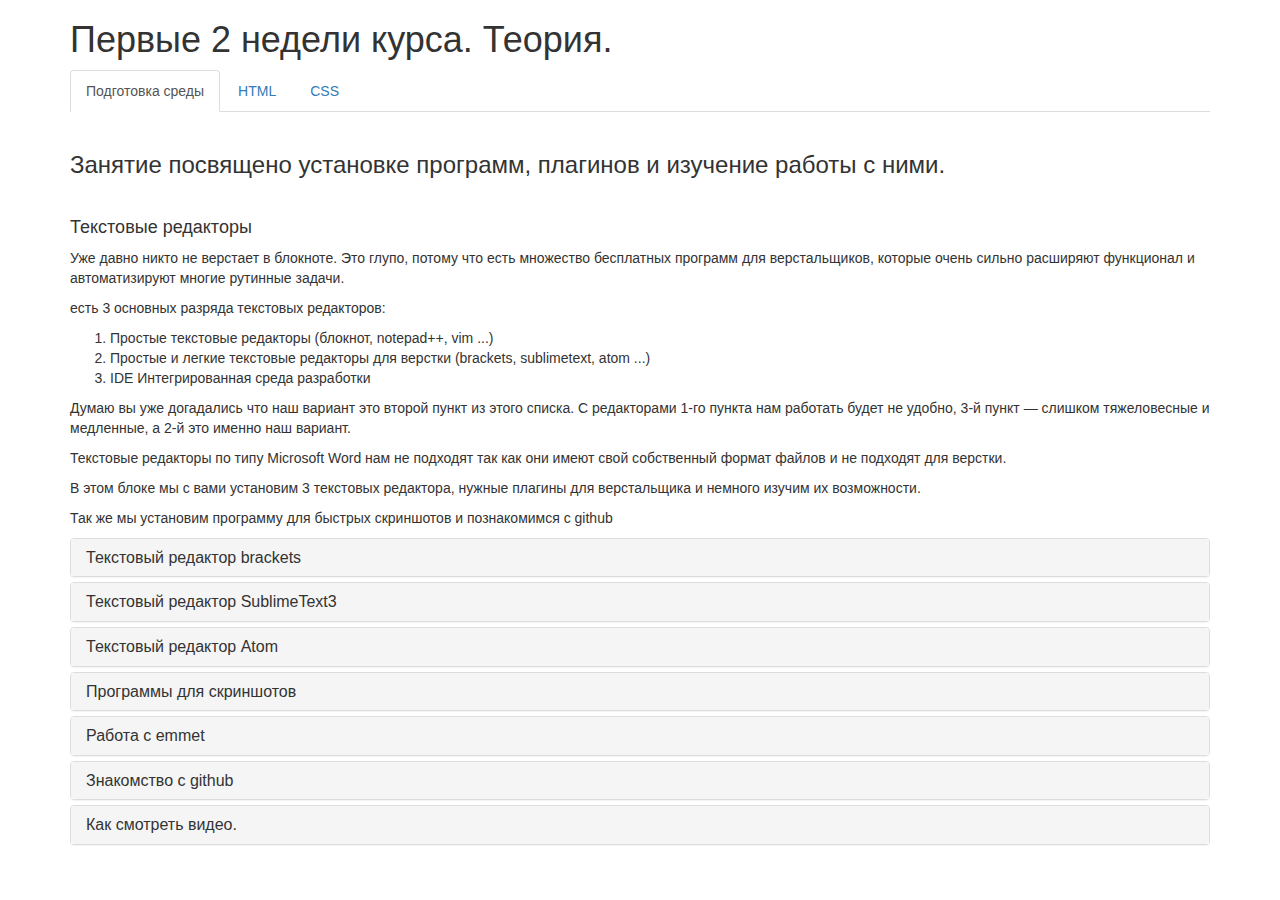
==== kurs/index.html @ 61b65fbf "1" ====
<!DOCTYPE html>
<html lang="ru">

<head>
  <meta charset="UTF-8">
  <title>программа курса по верстке</title>
  <link rel="stylesheet" href="css/style.min.css">
</head>

<body>
  <div class="container">
    <div class="row">
      <div class="col-sm-12">
        <h1>Первые 2 недели курса. Теория. </h1>

        <!-- Nav tabs -->
        <ul class="nav nav-tabs">
          <li class="active"><a href="#development" data-toggle="tab">Подготовка среды</a>
          </li>
          <li><a href="#html_lesson" data-toggle="tab">HTML</a>
          </li>
          <li><a href="#css_lesson" data-toggle="tab">CSS</a>
          </li>
        </ul>

        <!-- Tab panes -->
        <div class="tab-content">
          <div class="tab-pane active" id="development">
            <br>
            <h3>Занятие посвящено установке программ, плагинов и изучение работы с ними.</h3>
            <br>
            <h4>Текстовые редакторы</h4>

            <p>
              Уже давно никто не верстает в блокноте. Это глупо, потому что есть множество бесплатных программ для верстальщиков, которые очень сильно расширяют функционал и автоматизируют многие рутинные задачи.
            </p>
            <p>
              есть 3 основных разряда текстовых редакторов:
              <ol>
                <li>Простые текстовые редакторы (блокнот, notepad++, vim ...)</li>
                <li>Простые и легкие текстовые редакторы для верстки (brackets, sublimetext, atom ...)</li>
                <li>IDE Интегрированная среда разработки</li>
              </ol>
              Думаю вы уже догадались что наш вариант это второй пункт из этого списка. С редакторами 1-го пункта нам работать будет не удобно, 3-й пункт — слишком тяжеловесные и медленные, а 2-й это именно наш вариант.
            </p>
            <p>
              Текстовые редакторы по типу Microsoft Word нам не подходят так как они имеют свой собственный формат файлов и не подходят для верстки.
            </p>

            <p>
              В этом блоке мы с вами установим 3 текстовых редактора, нужные плагины для верстальщика и немного изучим их возможности.
            </p>
            <p>
              Так же мы установим программу для быстрых скриншотов и познакомимся с github
            </p>


            <div class="panel-group" id="accordion">
              <div class="panel panel-default">
                <div class="panel-heading">
                  <h4 class="panel-title">
										<a data-toggle="collapse" data-parent="#accordion" href="#collapseOne">
											Текстовый редактор brackets
										</a>
									</h4>
                </div>
                <div id="collapseOne" class="panel-collapse collapse ">
                  <div class="panel-body">
                    <p><a class="links alert-link" href="http://brackets.io/" target="_blank">скачать</a> 
                      <a class="links" href="https://habrahabr.ru/post/242623/" target="_blank">статья на хабре</a>
                      <a class="links" href="https://ru.wikipedia.org/wiki/Adobe_Brackets" target="_blank">вики</a>

                    </p>
                    <p>
                      Brackets – хороший текстовый редактор от компании Adobe. У него есть свои плюсы и минусы.
                    </p>
                    <p>
                      К плюсам отнесу то, что он хорош для старта в веб-разработке. Так как в нем много всего работает уже из коробки. Подсветка выделенного фрагмента кода, автозаполнение путей, live Preview, и простота установки плагинов. Это отлично подходит для знакомства
                      с версткой.

                    </p>
                    <p>
                      К минусам я отнесу то что он достаточно тормозной и иногда глючный и в нем удобно работать только в одном файле или на чистом css без препроцессоров.
                    </p>
                    <p>
                      Именно поэтому я рекомендую пользоваться этим редактором кода в первую и вторую неделю нашего курса.
                    </p>

                    <iframe width="560" height="315" src="https://www.youtube.com/embed/rh_H5B7OQ5s" frameborder="0" allowfullscreen></iframe>

                    <p>
                      Универсальные горячие клавиши: <code>ctrl + N</code> — создать новый файл, <code>ctrl + S</code> – сохранить файл.
                    </p>
                    <p>
                      Вызвать стили для элемента или выбор цвета — <code>ctrl + E</code>
                    </p>

                  </div>
                </div>
              </div>
              <div class="panel panel-default">
                <div class="panel-heading">
                  <h4 class="panel-title">
										<a data-toggle="collapse" data-parent="#accordion" href="#collapseTwo">
											Текстовый редактор SublimeText3
										</a>
									</h4>
                </div>
                <div id="collapseTwo" class="panel-collapse collapse">
                  <div class="panel-body">
                    <p>
                      <a class="links alert-link" href="https://www.sublimetext.com/3" target="_blank">скачать</a>
                      <a class="links" href="https://packagecontrol.io/installation" target="_blank">package control</a>
                      <a class="links" href="https://ru.wikipedia.org/wiki/Sublime_Text" target="_blank">вики</a>
                      <a class="links" href="http://www.sublimetext.ru/documentation/hotkeys/windows" target="_blank">горячие клавиши</a>
                    </p>
                    <p>
                      SublimeText3 является на данный момент моим любимым текстовым редактором. Но это чисто субьективное мнение. Вы должны сделать собственный выбор самостоятельно. Огромное количество разработчиков пользуются другими текстовыми редакторами.
                    </p>
                    <p>
                      SublimeText в отличие от brackets нуждается в первоначальной настройке для нормальной работы. В самом начале нужно установить <code>package control</code> - это плагин который позволяет устанавливать плагины.
                    </p>
                    <p>
                      Идем на официальный сайт <a href="https://packagecontrol.io/installation">package control</a> и копируем там код
                    </p>
                    <img class="img-responsive" src="img/packagecontrol.png" alt="">

                    <p>
                      После этого открываем саблайм текст и открываем в нем консоль комбинацией клавиш <code>ctrl + ~</code>, вставляем в нее скопированный код и нажимаем <code>enter</code>. Дожидаемся пока плагин полностью установиться и перезапускаем
                       sublime text.
                    </p>
                    <p>
                      Теперь вызываем <b>package control</b> с помощью горячих клавиш <code>ctrl + shift + P</code> и начинаем писать слово <code>install</code>. В поиске должно будет высветиться <b>Package Control: Install Package</b>. Кликаем по нему мышкой
                      и у нас откроется установщик пакетов. Перове что нужно установить это <code>Emmet</code>. Для этого напишем его название в поиске и кликнем мышкой на найденный пакет, после чего пойдет установка эммета. Дальше подобным образом мы
                      устанавливаем все нужные нам плагины.
                    </p>
                    <p>
                      Список обязательных плагинов:
                      <ul>
                        <li>Emmet</li>
                        <li>All Autocomplete</li>
                        <li>AutoFileName</li>
                        <li>BracketHightlighter</li>
                        <li>ColorPicker</li>
                        <li>Less</li>

                      </ul>
                    </p>

                    <iframe width="560" height="315" src="https://www.youtube.com/embed/_eaz2aHKv6A" frameborder="0" allowfullscreen></iframe>

                  </div>
                </div>
              </div>
              <div class="panel panel-default">
                <div class="panel-heading">
                  <h4 class="panel-title">
										<a data-toggle="collapse" data-parent="#accordion" href="#collapseThree">
											Текстовый редактор Atom
										</a>
									</h4>
                </div>
                <div id="collapseThree" class="panel-collapse collapse">
                  <div class="panel-body">
                    <p>
                      <a class="links alert-link" href="https://atom.io" target="_blank">скачать</a>
                      <a class="links" href="https://ru.wikipedia.org/wiki/Atom_(текстовый_редактор)" target="_blank">вики</a>
                      <a class="links" href="http://blog.harrix.org/article/6076" target="_blank">настройка atom</a>
                    </p>
                    <p>
                      Текстовый редактор Atom — это еще один пример отличного редактора кода для верстки. Это редактор от создателей Github.
                    </p>
                    <p>
                      Он отличается очень хорошо настраиваемым внешним видом, огромным количеством плагинов и хорошей и простой интеграцией с github
                    </p>

                    <iframe width="560" height="315" src="https://www.youtube.com/embed/s7Zt3xkvmJw" frameborder="0" allowfullscreen></iframe>

                  </div>
                </div>
              </div>
              <!-- начало одного блока аккордеона -->
              <div class="panel panel-default">
                <div class="panel-heading">
                  <h4 class="panel-title">
										<a data-toggle="collapse" data-parent="#accordion" href="#collapseFour">
											Программы для скриншотов
										</a>
									</h4>
                </div>
                <div id="collapseFour" class="panel-collapse collapse">
                  <div class="panel-body">
                    <p>

                      <a class="links" href="http://joxi.ru" target="_blank">joxi</a>
                      <a class="links" href="https://gyazo.com" target="_blank">gyazo</a>
                      <a class="links" href="https://disk.yandex.ru/download/#pc" target="_blank">яндекс диск</a>
                    </p>
                    <p>
                      Скриншот – хороший способ по быстрому показать что-то или попросить помощи в определенном участке кода.
                    </p>
                    <p>
                      Есть различные программы для скриншотов. Короткое видео на эту тему.
                    </p>

                    <iframe width="560" height="315" src="https://www.youtube.com/embed/AdaToeIwYnk" frameborder="0" allowfullscreen></iframe>

                  </div>
                </div>
              </div>
              <!-- конец одного блока аккордеона -->

              <!-- начало одного блока аккордеона -->
              <div class="panel panel-default">
                <div class="panel-heading">
                  <h4 class="panel-title">
										<a data-toggle="collapse" data-parent="#accordion" href="#collapseFive">
											Работа с emmet
										</a>
									</h4>
                </div>
                <div id="collapseFive" class="panel-collapse collapse">
                  <div class="panel-body">
                    <p>

                      <a class="links" href="https://emmet.io" target="_blank">emmet.io</a>
                      <a class="links" href="https://docs.emmet.io/abbreviations/syntax/" target="_blank">документация emmet</a>
                      <a class="links" href="https://habrahabr.ru/post/175747/" target="_blank">статья на хабре</a>
                      <a class="links" href="https://docs.emmet.io/cheat-sheet/" target="_blank">полный список сокращений emmet</a>
                    </p>
                    <p>
                      emmet – самый полезный плагин для веб-разработчика. Он позволяет сильно ускорить процесс разработки.
                    </p>
                    <p>
                      Работает он следующим образом: вы пишете сокращение и нажимаете клавишу <code>tab</code> и получаете в результате заданный кусок кода.
                      <br>Например: пишем в редакторе <b>h1</b>, нажимаем <code>tab</code> и получаем &#x3C;h1&#x3E; &#x3C;h1&#x3E;
                    </p>

                    <iframe width="560" height="315" src="https://www.youtube.com/embed/93x1rYIenyY" frameborder="0" allowfullscreen></iframe>

                  </div>
                </div>
              </div>
              <!-- конец одного блока аккордеона -->

              <!-- начало одного блока аккордеона -->
              <div class="panel panel-default">
                <div class="panel-heading">
                  <h4 class="panel-title">
										<a data-toggle="collapse" data-parent="#accordion" href="#collapseSix">
											Знакомство с github
										</a>
									</h4>
                </div>
                <div id="collapseSix" class="panel-collapse collapse">
                  <div class="panel-body">
                    <p>

                      <a class="links" href="https://github.com" target="_blank">github</a>

                    </p>
                    <p>
                      Скриншот – хороший способ по быстрому показать что-то или попросить помощи в определенном участке кода.
                    </p>
                    <p>
                      Есть различные программы для скриншотов. Короткое видео на эту тему.
                    </p>

                    <iframe width="560" height="315" src="https://www.youtube.com/embed/rBvW1GWtzMY" frameborder="0" allowfullscreen></iframe>

                    <p>
                      Если вы хотите более детально изучить <b>git</b> то рекомендую вам пройти бесплатный курс от linda.com на русском языке <a href="https://proglib.io/p/system-git/" target="_blank">ссылка на курс</a>.
                    </p>

                  </div>
                </div>
              </div>
              <!-- конец одного блока аккордеона -->

              <!-- начало одного блока аккордеона -->
              <div class="panel panel-default">
                <div class="panel-heading">
                  <h4 class="panel-title">
										<a data-toggle="collapse" data-parent="#accordion" href="#collapseSeven">
											Как смотреть видео.
										</a>
									</h4>
                </div>
                <div id="collapseSeven" class="panel-collapse collapse">
                  <div class="panel-body">

                    <p>
                      Все обучающие видео можно смотреть в ускоренном воспроизведении без потери качества восприятия, но при этом сильно экономится время просмотра. Об этом в видео.
                    </p>

                    <iframe width="560" height="315" src="https://www.youtube.com/embed/30B6K5B-5SQ" frameborder="0" allowfullscreen></iframe>

                  </div>
                </div>
              </div>
              <!-- конец одного блока аккордеона -->

            </div>
            <!-- конец аккордеона -->



          </div>
          <!-- панель уроков по html -->
          <div class="tab-pane" id="html_lesson">
            <p>
              Для продолжения обучения пожалуйста обратитесь к <a href="https://vk.com/didgugan">преподавателю курса</a>.
            </p>
          </div>
          <!-- панель уроков по css -->
          <div class="tab-pane" id="css_lesson">
            <p>
              Для продолжения обучения пожалуйста обратитесь к <a href="https://vk.com/didgugan">преподавателю курса</a>.
            </p>
          </div>

        </div>
      </div>

    </div>
  </div>
  <script src="js/libs.min.js"></script>
</body>

</html>
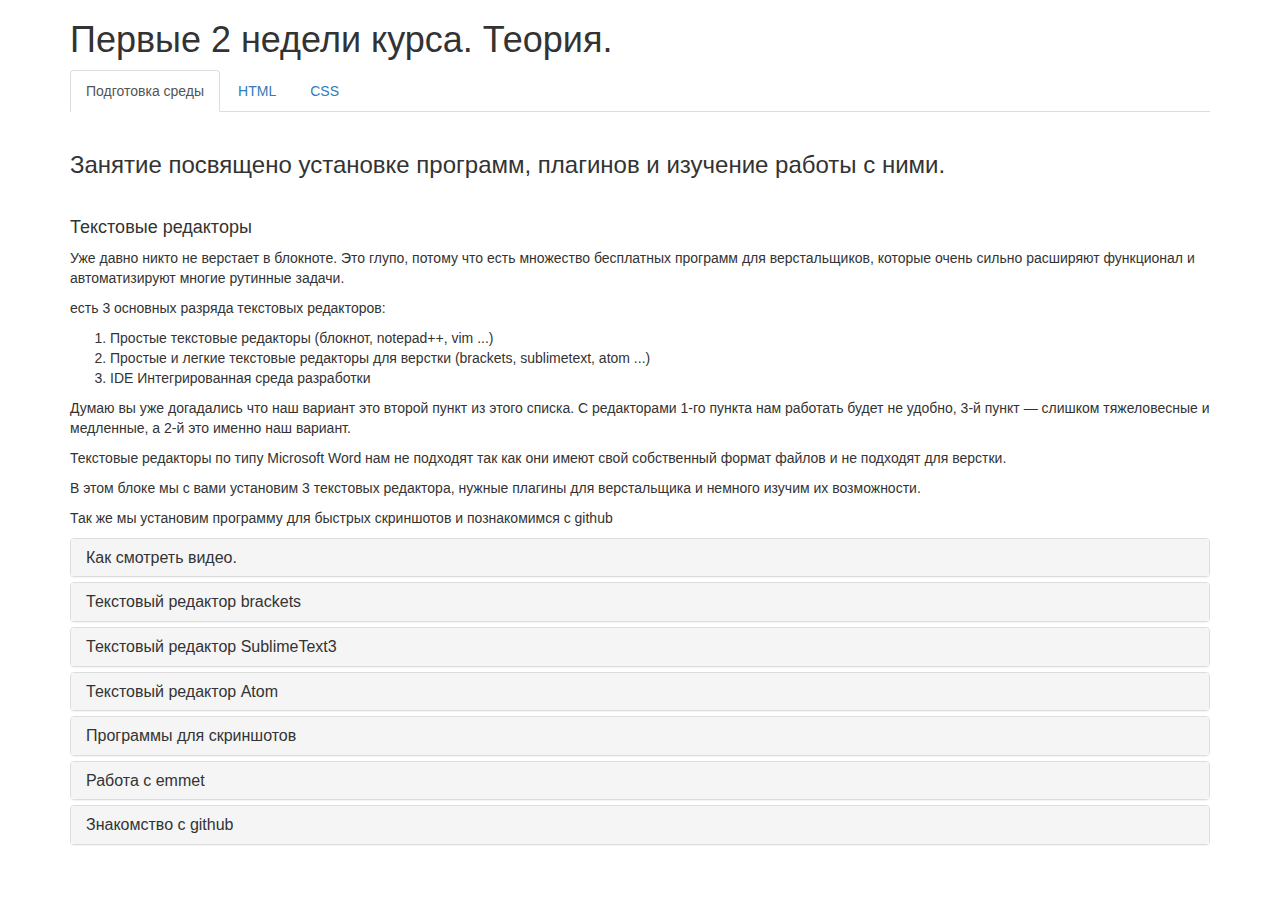
==== commit eb25edc2: "1" ====
--- a/kurs/index.html
+++ b/kurs/index.html
@@ -2,329 +2,495 @@
 <html lang="ru">
 
 <head>
-  <meta charset="UTF-8">
-  <title>программа курса по верстке</title>
-  <link rel="stylesheet" href="css/style.min.css">
+    <meta charset="UTF-8">
+    <title>программа курса по верстке</title>
+    <link rel="stylesheet" href="css/style.min.css">
 </head>
 
 <body>
-  <div class="container">
-    <div class="row">
-      <div class="col-sm-12">
-        <h1>Первые 2 недели курса. Теория. </h1>
-
-        <!-- Nav tabs -->
-        <ul class="nav nav-tabs">
-          <li class="active"><a href="#development" data-toggle="tab">Подготовка среды</a>
-          </li>
-          <li><a href="#html_lesson" data-toggle="tab">HTML</a>
-          </li>
-          <li><a href="#css_lesson" data-toggle="tab">CSS</a>
-          </li>
-        </ul>
-
-        <!-- Tab panes -->
-        <div class="tab-content">
-          <div class="tab-pane active" id="development">
-            <br>
-            <h3>Занятие посвящено установке программ, плагинов и изучение работы с ними.</h3>
-            <br>
-            <h4>Текстовые редакторы</h4>
-
+    <div class="container">
+        <div class="row">
+            <div class="col-sm-12">
+                <h1>Первые 2 недели курса. Теория. </h1>
+
+                <!-- Nav tabs -->
+                <ul class="nav nav-tabs">
+                    <li class="active"><a href="#development" data-toggle="tab">Подготовка среды</a>
+                    </li>
+                    <li><a href="#html_lesson" data-toggle="tab">HTML</a>
+                    </li>
+                    <li><a href="#css_lesson" data-toggle="tab">CSS</a>
+                    </li>
+                </ul>
+
+                <!-- Tab panes -->
+                <div class="tab-content">
+                    <div class="tab-pane active" id="development">
+                        <br>
+                        <h3>Занятие посвящено установке программ, плагинов и изучение работы с ними.</h3>
+                        <br>
+                        <h4>Текстовые редакторы</h4>
+
+                        <p>
+                            Уже давно никто не верстает в блокноте. Это глупо, потому что есть множество бесплатных программ для верстальщиков, которые очень сильно расширяют функционал и автоматизируют многие рутинные задачи.
+                        </p>
+                        <p>
+                            есть 3 основных разряда текстовых редакторов:
+                            <ol>
+                                <li>Простые текстовые редакторы (блокнот, notepad++, vim ...)</li>
+                                <li>Простые и легкие текстовые редакторы для верстки (brackets, sublimetext, atom ...)</li>
+                                <li>IDE Интегрированная среда разработки</li>
+                            </ol>
+                            Думаю вы уже догадались что наш вариант это второй пункт из этого списка. С редакторами 1-го пункта нам работать будет не удобно, 3-й пункт — слишком тяжеловесные и медленные, а 2-й это именно наш вариант.
+                        </p>
+                        <p>
+                            Текстовые редакторы по типу Microsoft Word нам не подходят так как они имеют свой собственный формат файлов и не подходят для верстки.
+                        </p>
+
+                        <p>
+                            В этом блоке мы с вами установим 3 текстовых редактора, нужные плагины для верстальщика и немного изучим их возможности.
+                        </p>
+                        <p>
+                            Так же мы установим программу для быстрых скриншотов и познакомимся с github
+                        </p>
+
+
+                        <div class="panel-group" id="accordion">
+
+                            <!-- начало одного блока аккордеона -->
+                            <div class="panel panel-default">
+                                <div class="panel-heading">
+                                    <h4 class="panel-title">
+                                        <a data-toggle="collapse" data-parent="#accordion" href="#collapseSeven">
+                                           Как смотреть видео.
+                                       </a>
+                                   </h4>
+                               </div>
+                               <div id="collapseSeven" class="panel-collapse collapse">
+                                <div class="panel-body">
+
+                                    <p>
+                                        Все обучающие видео можно смотреть в ускоренном воспроизведении без потери качества восприятия, но при этом сильно экономится время просмотра. Об этом в видео.
+                                    </p>
+
+                                    <iframe width="560" height="315" src="https://www.youtube.com/embed/30B6K5B-5SQ" frameborder="0" allowfullscreen></iframe>
+
+                                </div>
+                            </div>
+                        </div>
+                        <!-- конец одного блока аккордеона -->
+
+
+
+                        <div class="panel panel-default">
+                            <div class="panel-heading">
+                                <h4 class="panel-title">
+                                    <a data-toggle="collapse" data-parent="#accordion" href="#collapseOne">
+                                       Текстовый редактор brackets
+                                   </a>
+                               </h4>
+                           </div>
+                           <div id="collapseOne" class="panel-collapse collapse ">
+                            <div class="panel-body">
+                                <p><a class="links alert-link" href="http://brackets.io/" target="_blank">скачать</a>
+                                    <a class="links" href="https://habrahabr.ru/post/242623/" target="_blank">статья на хабре</a>
+                                    <a class="links" href="https://ru.wikipedia.org/wiki/Adobe_Brackets" target="_blank">вики</a>
+
+                                </p>
+                                <p>
+                                    Brackets – хороший текстовый редактор от компании Adobe. У него есть свои плюсы и минусы.
+                                </p>
+                                <p>
+                                    К плюсам отнесу то, что он хорош для старта в веб-разработке. Так как в нем много всего работает уже из коробки. Подсветка выделенного фрагмента кода, автозаполнение путей, live Preview, и простота установки плагинов. Это отлично подходит для знакомства с версткой.
+
+                                </p>
+                                <p>
+                                    К минусам я отнесу то что он достаточно тормозной и иногда глючный и в нем удобно работать только в одном файле или на чистом css без препроцессоров.
+                                </p>
+                                <p>
+                                    Именно поэтому я рекомендую пользоваться этим редактором кода в первую и вторую неделю нашего курса.
+                                </p>
+
+                                <iframe width="560" height="315" src="https://www.youtube.com/embed/rh_H5B7OQ5s" frameborder="0" allowfullscreen></iframe>
+
+                                <p>
+                                    Универсальные горячие клавиши: <code>ctrl + N</code> — создать новый файл, <code>ctrl + S</code> – сохранить файл.
+                                </p>
+                                <p>
+                                    Вызвать стили для элемента или выбор цвета — <code>ctrl + E</code>
+                                </p>
+
+                            </div>
+                        </div>
+                    </div>
+                    <div class="panel panel-default">
+                        <div class="panel-heading">
+                            <h4 class="panel-title">
+                                <a data-toggle="collapse" data-parent="#accordion" href="#collapseTwo">
+                                 Текстовый редактор SublimeText3
+                             </a>
+                         </h4>
+                     </div>
+                     <div id="collapseTwo" class="panel-collapse collapse">
+                        <div class="panel-body">
+                            <p>
+                                <a class="links alert-link" href="https://www.sublimetext.com/3" target="_blank">скачать</a>
+                                <a class="links" href="https://packagecontrol.io/installation" target="_blank">package control</a>
+                                <a class="links" href="https://ru.wikipedia.org/wiki/Sublime_Text" target="_blank">вики</a>
+                                <a class="links" href="http://www.sublimetext.ru/documentation/hotkeys/windows" target="_blank">горячие клавиши</a>
+                            </p>
+                            <p>
+                                SublimeText3 является на данный момент моим любимым текстовым редактором. Но это чисто субьективное мнение. Вы должны сделать собственный выбор самостоятельно. Огромное количество разработчиков пользуются другими текстовыми редакторами.
+                            </p>
+                            <p>
+                                SublimeText в отличие от brackets нуждается в первоначальной настройке для нормальной работы. В самом начале нужно установить <code>package control</code> - это плагин который позволяет устанавливать плагины.
+                            </p>
+                            <p>
+                                Идем на официальный сайт <a href="https://packagecontrol.io/installation">package control</a> и копируем там код
+                            </p>
+                            <img class="img-responsive" src="img/packagecontrol.png" alt="">
+
+                            <p>
+                                После этого открываем саблайм текст и открываем в нем консоль комбинацией клавиш <code>ctrl + ~</code>, вставляем в нее скопированный код и нажимаем <code>enter</code>. Дожидаемся пока плагин полностью установиться и перезапускаем  sublime text.
+                            </p>
+                            <p>
+                                Теперь вызываем <b>package control</b> с помощью горячих клавиш <code>ctrl + shift + P</code> и начинаем писать слово <code>install</code>. В поиске должно будет высветиться <b>Package Control: Install Package</b>. Кликаем по нему мышкой и у нас откроется установщик пакетов. Перове что нужно установить это <code>Emmet</code>. Для этого напишем его название в поиске и кликнем мышкой на найденный пакет, после чего пойдет установка эммета. Дальше подобным образом мы устанавливаем все нужные нам плагины.
+                            </p>
+                            <p>
+                                Список обязательных плагинов:
+                                <ul>
+                                    <li>Emmet</li>
+                                    <li>All Autocomplete</li>
+                                    <li>AutoFileName</li>
+                                    <li>BracketHightlighter</li>
+                                    <li>ColorPicker</li>
+                                    <li>Less</li>
+
+                                </ul>
+                            </p>
+
+                            <iframe width="560" height="315" src="https://www.youtube.com/embed/_eaz2aHKv6A" frameborder="0" allowfullscreen></iframe>
+
+                        </div>
+                    </div>
+                </div>
+                <div class="panel panel-default">
+                    <div class="panel-heading">
+                        <h4 class="panel-title">
+                            <a data-toggle="collapse" data-parent="#accordion" href="#collapseThree">
+                               Текстовый редактор Atom
+                           </a>
+                       </h4>
+                   </div>
+                   <div id="collapseThree" class="panel-collapse collapse">
+                    <div class="panel-body">
+                        <p>
+                            <a class="links alert-link" href="https://atom.io" target="_blank">скачать</a>
+                            <a class="links" href="https://ru.wikipedia.org/wiki/Atom_(текстовый_редактор)" target="_blank">вики</a>
+                            <a class="links" href="http://blog.harrix.org/article/6076" target="_blank">настройка atom</a>
+                        </p>
+                        <p>
+                            Текстовый редактор Atom — это еще один пример отличного редактора кода для верстки. Это редактор от создателей Github.
+                        </p>
+                        <p>
+                            Он отличается очень хорошо настраиваемым внешним видом, огромным количеством плагинов и хорошей и простой интеграцией с github
+                        </p>
+
+                        <iframe width="560" height="315" src="https://www.youtube.com/embed/s7Zt3xkvmJw" frameborder="0" allowfullscreen></iframe>
+
+                    </div>
+                </div>
+            </div>
+            <!-- начало одного блока аккордеона -->
+            <div class="panel panel-default">
+                <div class="panel-heading">
+                    <h4 class="panel-title">
+                        <a data-toggle="collapse" data-parent="#accordion" href="#collapseFour">
+                         Программы для скриншотов
+                     </a>
+                 </h4>
+             </div>
+             <div id="collapseFour" class="panel-collapse collapse">
+                <div class="panel-body">
+                    <p>
+
+                        <a class="links" href="http://joxi.ru" target="_blank">joxi</a>
+                        <a class="links" href="https://gyazo.com" target="_blank">gyazo</a>
+                        <a class="links" href="https://disk.yandex.ru/download/#pc" target="_blank">яндекс диск</a>
+                    </p>
+                    <p>
+                        Скриншот – хороший способ по быстрому показать что-то или попросить помощи в определенном участке кода.
+                    </p>
+                    <p>
+                        Есть различные программы для скриншотов. Короткое видео на эту тему.
+                    </p>
+
+                    <iframe width="560" height="315" src="https://www.youtube.com/embed/AdaToeIwYnk" frameborder="0" allowfullscreen></iframe>
+
+                </div>
+            </div>
+        </div>
+        <!-- конец одного блока аккордеона -->
+
+        <!-- начало одного блока аккордеона -->
+        <div class="panel panel-default">
+            <div class="panel-heading">
+                <h4 class="panel-title">
+                    <a data-toggle="collapse" data-parent="#accordion" href="#collapseFive">
+                       Работа с emmet
+                   </a>
+               </h4>
+           </div>
+           <div id="collapseFive" class="panel-collapse collapse">
+            <div class="panel-body">
+                <p>
+
+                    <a class="links" href="https://emmet.io" target="_blank">emmet.io</a>
+                    <a class="links" href="https://docs.emmet.io/abbreviations/syntax/" target="_blank">документация emmet</a>
+                    <a class="links" href="https://habrahabr.ru/post/175747/" target="_blank">статья на хабре</a>
+                    <a class="links" href="https://docs.emmet.io/cheat-sheet/" target="_blank">полный список сокращений emmet</a>
+                </p>
+                <p>
+                    emmet – самый полезный плагин для веб-разработчика. Он позволяет сильно ускорить процесс разработки.
+                </p>
+                <p>
+                    Работает он следующим образом: вы пишете сокращение и нажимаете клавишу <code>tab</code> и получаете в результате заданный кусок кода.
+                    <br>Например: пишем в редакторе <b>h1</b>, нажимаем <code>tab</code> и получаем &#x3C;h1&#x3E; &#x3C;h1&#x3E;
+                </p>
+
+                <iframe width="560" height="315" src="https://www.youtube.com/embed/93x1rYIenyY" frameborder="0" allowfullscreen></iframe>
+
+            </div>
+        </div>
+    </div>
+    <!-- конец одного блока аккордеона -->
+
+    <!-- начало одного блока аккордеона -->
+    <div class="panel panel-default">
+        <div class="panel-heading">
+            <h4 class="panel-title">
+                <a data-toggle="collapse" data-parent="#accordion" href="#collapseSix">
+                 Знакомство с github
+             </a>
+         </h4>
+     </div>
+     <div id="collapseSix" class="panel-collapse collapse">
+        <div class="panel-body">
             <p>
-              Уже давно никто не верстает в блокноте. Это глупо, потому что есть множество бесплатных программ для верстальщиков, которые очень сильно расширяют функционал и автоматизируют многие рутинные задачи.
+
+                <a class="links" href="https://github.com" target="_blank">github</a>
+
             </p>
             <p>
-              есть 3 основных разряда текстовых редакторов:
-              <ol>
-                <li>Простые текстовые редакторы (блокнот, notepad++, vim ...)</li>
-                <li>Простые и легкие текстовые редакторы для верстки (brackets, sublimetext, atom ...)</li>
-                <li>IDE Интегрированная среда разработки</li>
-              </ol>
-              Думаю вы уже догадались что наш вариант это второй пункт из этого списка. С редакторами 1-го пункта нам работать будет не удобно, 3-й пункт — слишком тяжеловесные и медленные, а 2-й это именно наш вариант.
+                Скриншот – хороший способ по быстрому показать что-то или попросить помощи в определенном участке кода.
             </p>
             <p>
-              Текстовые редакторы по типу Microsoft Word нам не подходят так как они имеют свой собственный формат файлов и не подходят для верстки.
+                Есть различные программы для скриншотов. Короткое видео на эту тему.
             </p>
 
+            <iframe width="560" height="315" src="https://www.youtube.com/embed/rBvW1GWtzMY" frameborder="0" allowfullscreen></iframe>
+
             <p>
-              В этом блоке мы с вами установим 3 текстовых редактора, нужные плагины для верстальщика и немного изучим их возможности.
+                Если вы хотите более детально изучить <b>git</b> то рекомендую вам пройти бесплатный курс от linda.com на русском языке <a href="https://proglib.io/p/system-git/" target="_blank">ссылка на курс</a>.
             </p>
-            <p>
-              Так же мы установим программу для быстрых скриншотов и познакомимся с github
-            </p>
-
-
-            <div class="panel-group" id="accordion">
-              <div class="panel panel-default">
-                <div class="panel-heading">
-                  <h4 class="panel-title">
-										<a data-toggle="collapse" data-parent="#accordion" href="#collapseOne">
-											Текстовый редактор brackets
-										</a>
-									</h4>
-                </div>
-                <div id="collapseOne" class="panel-collapse collapse ">
-                  <div class="panel-body">
-                    <p><a class="links alert-link" href="http://brackets.io/" target="_blank">скачать</a> 
-                      <a class="links" href="https://habrahabr.ru/post/242623/" target="_blank">статья на хабре</a>
-                      <a class="links" href="https://ru.wikipedia.org/wiki/Adobe_Brackets" target="_blank">вики</a>
-
-                    </p>
-                    <p>
-                      Brackets – хороший текстовый редактор от компании Adobe. У него есть свои плюсы и минусы.
-                    </p>
-                    <p>
-                      К плюсам отнесу то, что он хорош для старта в веб-разработке. Так как в нем много всего работает уже из коробки. Подсветка выделенного фрагмента кода, автозаполнение путей, live Preview, и простота установки плагинов. Это отлично подходит для знакомства
-                      с версткой.
-
-                    </p>
-                    <p>
-                      К минусам я отнесу то что он достаточно тормозной и иногда глючный и в нем удобно работать только в одном файле или на чистом css без препроцессоров.
-                    </p>
-                    <p>
-                      Именно поэтому я рекомендую пользоваться этим редактором кода в первую и вторую неделю нашего курса.
-                    </p>
-
-                    <iframe width="560" height="315" src="https://www.youtube.com/embed/rh_H5B7OQ5s" frameborder="0" allowfullscreen></iframe>
-
-                    <p>
-                      Универсальные горячие клавиши: <code>ctrl + N</code> — создать новый файл, <code>ctrl + S</code> – сохранить файл.
-                    </p>
-                    <p>
-                      Вызвать стили для элемента или выбор цвета — <code>ctrl + E</code>
-                    </p>
-
-                  </div>
-                </div>
-              </div>
-              <div class="panel panel-default">
-                <div class="panel-heading">
-                  <h4 class="panel-title">
-										<a data-toggle="collapse" data-parent="#accordion" href="#collapseTwo">
-											Текстовый редактор SublimeText3
-										</a>
-									</h4>
-                </div>
-                <div id="collapseTwo" class="panel-collapse collapse">
-                  <div class="panel-body">
-                    <p>
-                      <a class="links alert-link" href="https://www.sublimetext.com/3" target="_blank">скачать</a>
-                      <a class="links" href="https://packagecontrol.io/installation" target="_blank">package control</a>
-                      <a class="links" href="https://ru.wikipedia.org/wiki/Sublime_Text" target="_blank">вики</a>
-                      <a class="links" href="http://www.sublimetext.ru/documentation/hotkeys/windows" target="_blank">горячие клавиши</a>
-                    </p>
-                    <p>
-                      SublimeText3 является на данный момент моим любимым текстовым редактором. Но это чисто субьективное мнение. Вы должны сделать собственный выбор самостоятельно. Огромное количество разработчиков пользуются другими текстовыми редакторами.
-                    </p>
-                    <p>
-                      SublimeText в отличие от brackets нуждается в первоначальной настройке для нормальной работы. В самом начале нужно установить <code>package control</code> - это плагин который позволяет устанавливать плагины.
-                    </p>
-                    <p>
-                      Идем на официальный сайт <a href="https://packagecontrol.io/installation">package control</a> и копируем там код
-                    </p>
-                    <img class="img-responsive" src="img/packagecontrol.png" alt="">
-
-                    <p>
-                      После этого открываем саблайм текст и открываем в нем консоль комбинацией клавиш <code>ctrl + ~</code>, вставляем в нее скопированный код и нажимаем <code>enter</code>. Дожидаемся пока плагин полностью установиться и перезапускаем
-                       sublime text.
-                    </p>
-                    <p>
-                      Теперь вызываем <b>package control</b> с помощью горячих клавиш <code>ctrl + shift + P</code> и начинаем писать слово <code>install</code>. В поиске должно будет высветиться <b>Package Control: Install Package</b>. Кликаем по нему мышкой
-                      и у нас откроется установщик пакетов. Перове что нужно установить это <code>Emmet</code>. Для этого напишем его название в поиске и кликнем мышкой на найденный пакет, после чего пойдет установка эммета. Дальше подобным образом мы
-                      устанавливаем все нужные нам плагины.
-                    </p>
-                    <p>
-                      Список обязательных плагинов:
-                      <ul>
-                        <li>Emmet</li>
-                        <li>All Autocomplete</li>
-                        <li>AutoFileName</li>
-                        <li>BracketHightlighter</li>
-                        <li>ColorPicker</li>
-                        <li>Less</li>
-
-                      </ul>
-                    </p>
-
-                    <iframe width="560" height="315" src="https://www.youtube.com/embed/_eaz2aHKv6A" frameborder="0" allowfullscreen></iframe>
-
-                  </div>
-                </div>
-              </div>
-              <div class="panel panel-default">
-                <div class="panel-heading">
-                  <h4 class="panel-title">
-										<a data-toggle="collapse" data-parent="#accordion" href="#collapseThree">
-											Текстовый редактор Atom
-										</a>
-									</h4>
-                </div>
-                <div id="collapseThree" class="panel-collapse collapse">
-                  <div class="panel-body">
-                    <p>
-                      <a class="links alert-link" href="https://atom.io" target="_blank">скачать</a>
-                      <a class="links" href="https://ru.wikipedia.org/wiki/Atom_(текстовый_редактор)" target="_blank">вики</a>
-                      <a class="links" href="http://blog.harrix.org/article/6076" target="_blank">настройка atom</a>
-                    </p>
-                    <p>
-                      Текстовый редактор Atom — это еще один пример отличного редактора кода для верстки. Это редактор от создателей Github.
-                    </p>
-                    <p>
-                      Он отличается очень хорошо настраиваемым внешним видом, огромным количеством плагинов и хорошей и простой интеграцией с github
-                    </p>
-
-                    <iframe width="560" height="315" src="https://www.youtube.com/embed/s7Zt3xkvmJw" frameborder="0" allowfullscreen></iframe>
-
-                  </div>
-                </div>
-              </div>
-              <!-- начало одного блока аккордеона -->
-              <div class="panel panel-default">
-                <div class="panel-heading">
-                  <h4 class="panel-title">
-										<a data-toggle="collapse" data-parent="#accordion" href="#collapseFour">
-											Программы для скриншотов
-										</a>
-									</h4>
-                </div>
-                <div id="collapseFour" class="panel-collapse collapse">
-                  <div class="panel-body">
-                    <p>
-
-                      <a class="links" href="http://joxi.ru" target="_blank">joxi</a>
-                      <a class="links" href="https://gyazo.com" target="_blank">gyazo</a>
-                      <a class="links" href="https://disk.yandex.ru/download/#pc" target="_blank">яндекс диск</a>
-                    </p>
-                    <p>
-                      Скриншот – хороший способ по быстрому показать что-то или попросить помощи в определенном участке кода.
-                    </p>
-                    <p>
-                      Есть различные программы для скриншотов. Короткое видео на эту тему.
-                    </p>
-
-                    <iframe width="560" height="315" src="https://www.youtube.com/embed/AdaToeIwYnk" frameborder="0" allowfullscreen></iframe>
-
-                  </div>
-                </div>
-              </div>
-              <!-- конец одного блока аккордеона -->
-
-              <!-- начало одного блока аккордеона -->
-              <div class="panel panel-default">
-                <div class="panel-heading">
-                  <h4 class="panel-title">
-										<a data-toggle="collapse" data-parent="#accordion" href="#collapseFive">
-											Работа с emmet
-										</a>
-									</h4>
-                </div>
-                <div id="collapseFive" class="panel-collapse collapse">
-                  <div class="panel-body">
-                    <p>
-
-                      <a class="links" href="https://emmet.io" target="_blank">emmet.io</a>
-                      <a class="links" href="https://docs.emmet.io/abbreviations/syntax/" target="_blank">документация emmet</a>
-                      <a class="links" href="https://habrahabr.ru/post/175747/" target="_blank">статья на хабре</a>
-                      <a class="links" href="https://docs.emmet.io/cheat-sheet/" target="_blank">полный список сокращений emmet</a>
-                    </p>
-                    <p>
-                      emmet – самый полезный плагин для веб-разработчика. Он позволяет сильно ускорить процесс разработки.
-                    </p>
-                    <p>
-                      Работает он следующим образом: вы пишете сокращение и нажимаете клавишу <code>tab</code> и получаете в результате заданный кусок кода.
-                      <br>Например: пишем в редакторе <b>h1</b>, нажимаем <code>tab</code> и получаем &#x3C;h1&#x3E; &#x3C;h1&#x3E;
-                    </p>
-
-                    <iframe width="560" height="315" src="https://www.youtube.com/embed/93x1rYIenyY" frameborder="0" allowfullscreen></iframe>
-
-                  </div>
-                </div>
-              </div>
-              <!-- конец одного блока аккордеона -->
-
-              <!-- начало одного блока аккордеона -->
-              <div class="panel panel-default">
-                <div class="panel-heading">
-                  <h4 class="panel-title">
-										<a data-toggle="collapse" data-parent="#accordion" href="#collapseSix">
-											Знакомство с github
-										</a>
-									</h4>
-                </div>
-                <div id="collapseSix" class="panel-collapse collapse">
-                  <div class="panel-body">
-                    <p>
-
-                      <a class="links" href="https://github.com" target="_blank">github</a>
-
-                    </p>
-                    <p>
-                      Скриншот – хороший способ по быстрому показать что-то или попросить помощи в определенном участке кода.
-                    </p>
-                    <p>
-                      Есть различные программы для скриншотов. Короткое видео на эту тему.
-                    </p>
-
-                    <iframe width="560" height="315" src="https://www.youtube.com/embed/rBvW1GWtzMY" frameborder="0" allowfullscreen></iframe>
-
-                    <p>
-                      Если вы хотите более детально изучить <b>git</b> то рекомендую вам пройти бесплатный курс от linda.com на русском языке <a href="https://proglib.io/p/system-git/" target="_blank">ссылка на курс</a>.
-                    </p>
-
-                  </div>
-                </div>
-              </div>
-              <!-- конец одного блока аккордеона -->
-
-              <!-- начало одного блока аккордеона -->
-              <div class="panel panel-default">
-                <div class="panel-heading">
-                  <h4 class="panel-title">
-										<a data-toggle="collapse" data-parent="#accordion" href="#collapseSeven">
-											Как смотреть видео.
-										</a>
-									</h4>
-                </div>
-                <div id="collapseSeven" class="panel-collapse collapse">
-                  <div class="panel-body">
-
-                    <p>
-                      Все обучающие видео можно смотреть в ускоренном воспроизведении без потери качества восприятия, но при этом сильно экономится время просмотра. Об этом в видео.
-                    </p>
-
-                    <iframe width="560" height="315" src="https://www.youtube.com/embed/30B6K5B-5SQ" frameborder="0" allowfullscreen></iframe>
-
-                  </div>
-                </div>
-              </div>
-              <!-- конец одного блока аккордеона -->
-
-            </div>
-            <!-- конец аккордеона -->
-
-
-
-          </div>
-          <!-- панель уроков по html -->
-          <div class="tab-pane" id="html_lesson">
-            <p>
-              Для продолжения обучения пожалуйста обратитесь к <a href="https://vk.com/didgugan">преподавателю курса</a>.
-            </p>
-          </div>
-          <!-- панель уроков по css -->
-          <div class="tab-pane" id="css_lesson">
-            <p>
-              Для продолжения обучения пожалуйста обратитесь к <a href="https://vk.com/didgugan">преподавателю курса</a>.
-            </p>
-          </div>
 
         </div>
-      </div>
-
     </div>
-  </div>
-  <script src="js/libs.min.js"></script>
+</div>
+<!-- конец одного блока аккордеона -->
+
+
+
+</div>
+<!-- конец аккордеона -->
+
+
+
+</div>
+<!-- панель уроков по html -->
+<div class="tab-pane" id="html_lesson">
+    <p>
+        Для продолжения обучения пожалуйста обратитесь к <a href="https://vk.com/didgugan">преподавателю курса</a>.
+    </p>
+
+    <h1>Изучение html</h1>
+    <h3>1. как создавать, открывать и редактировать html.</h3>
+    <p>
+        Создать файл index.html в папке site1 в любом месте на вашем компьютере. Создать, сохранить через текстовый редактор brackets.
+    </p>
+
+
+    <h3>
+        2. Понятие тега. Базовая структура документа.
+    </h3>
+    <p>
+        Создать базовую разметку в файле index.html Кодировка должна быть utf-8, язык страницы русский, title — моя первая созданная web-страница. В теле документа напишите свою фамилию и имя.
+    </p>
+
+    <h3>
+        3. Абзац и заголовки
+    </h3>
+
+    <ol>
+        <li>Повторить <a href="https://didgugan.github.io/lessons/1.html" target="_blank">страницу из видеоурока</a></li>
+        <li>Взять из википедии любую интересную вам статью и сделать из нее файл article1.html в папке site1. Должно применяться нормальное форматирование статьи из заголовков и абзацев.</li>
+    </ol>
+
+    <h3>
+        4. Сcылки
+    </h3>
+
+    <a class="btn btn-default" href="https://webref.ru/html" role="button">Справочник html</a>
+    <ol>
+        <li>Повторить все из видеоурока.</li>
+        <li>Связать ссылками index.html и article1.html (в документе index.html создать ссылку на article1.html и наоборот.)</li>
+    </ol>
+
+    <h3>
+        6. Cсылки
+    </h3>
+
+    <ol>
+        <li>Установить всем ссылкам которые ведут на внешние ресурсы атрибут — таргрет:бланк.</li>
+        <li>Cоздать ссылку на скачивание файла (скачиваемым файлом должна быть картика из папки <b>img</b>).</li>
+        <li>Создать в самом низу документа ссылку <b>Вверх</b> (ссылка при нажатии должна перебрасывать в самый верх страницы).</li>
+    </ol>
+
+    <h3>7. Изображения</h3>
+    <p>
+        Создать новый документ gallery.html <br> Добавить на страницу заголовок первого уровня — Галлерея. Добавить на страницу 4 изображения (изображения можете брать любые). У каждого изображения должен быть собсвтенный заголовок 3-го уровня. Ширина каждого изображения должна равняться 400px. Последнее изображение на странице должно быть ссылкой и вести на google.com
+    </p>
+
+    <h3>8. Списки</h3>
+    <ul>
+        <li>Создать список покупок из 10 пунктов. Это должне быть нумерованный список. Нумерация начинаеся с цифры 3.</li>
+        <li>Создать ненумерованный список который повторяет структуру меню сайта <a href="https://rutracker.org/forum/index.php" target="_blank">rutracker.org</a> <img src="img/rutracker.png" alt=""></li>
+        <li>Создать ненумерованный список который повторяет структуру меню сайта <a href="http://megogo.net/ru" target="_blank">megogo.net</a>. Меню имеет первый уровень вложенности (есть вложенные списки). <br>
+            <img src="img/megogo.png" alt="">
+        </li>
+    </ul>
+
+    <h3>9. Таблицы</h3>
+    <p>
+        Создать таблицу расхода каллорий. Постараться максимально точно повторить структуру таблицы.
+    </p>
+    <img src="img/table.jpg" alt="">
+
+    <h3>14. Формы</h3>
+    <ol>
+        <li>Создать новый документ form.html</li>
+        <li>Повторить все поля и формы из видеоурока</li>
+        <li>Создать форму авторизации с двумя полями - логин и пароль и кнопка отправить.</li>
+        <li>Создать форму регистрации с 5-мя полями — логин, емейл, возраст, пароль, повторите пароль и кнопкой отправить.</li>
+        <li>Все формы отделить друг от друга линией hr</li>
+    </ol>
+
+    <h3>16. Практика верстки. </h3>
+    <ol>
+        <li>Сверстать структуру сайта из видеоурока.</li>
+        <li>Выбрать любой сайт или лендинг и сверстать его структуру в html. Если есть проблемы с выбором то можно использовать эти варианты <br>
+            <a href="http://grand-prix.kiev.ua/" target="_blank">grand-prix.kiev.ua</a> <br>
+            <a href="http://fobos.pl.ua/" target="_blank">fobos.pl.ua</a> <br>
+            <a href="https://fozzy.com/ru/index.shtml" target="_blank">fozzy.com</a> <br>
+            <a href="https://onepagelove.com/skinny-ships" target="_blank">onepagelove.com/skinny-ships</a> <br>
+            <a href="https://qiwi.com/" target="_blank">qiwi.com/</a>
+
+
+        </li>
+    </ol>
+</div>
+<!-- панель уроков по css -->
+<div class="tab-pane" id="css_lesson">
+    <p>
+        Для продолжения обучения пожалуйста обратитесь к <a href="https://vk.com/didgugan">преподавателю курса</a>.
+    </p>
+
+    <h1>Изучение css</h1>
+
+
+    <h3>1. node npm browser-synk</h3>
+
+    <p>Установить node.js и browser-synk. Запустить любой ваш проект через browser-synk и попробовать редактировать файл, чтобы увидеть нормальную работу browser-synk.</p>
+    <p>
+        команда для browser-synk <br> browser-sync start --server --files "css/*.css,html/*.html,*.*"
+    </p>
+
+    <h3>3. sublimetext3 папка проекта, подключение стилей</h3>
+    <ol>
+        <li>Проверить все ли плагины установлены в sublimetext3. Если не все — доустановить.</li>
+        <li>Создать файл style.css в папке css в вашем проекте и подключить его в html файле проекта. Проверить применяются ли стили.</li>
+    </ol>
+
+    <h3>4. селекторы</h3>
+    <ol>
+        <li>Задать всем заголовкам первого уровня цвет <span class="label label-default">#00f</span></li>
+        <li>Создать класс color_p и задать ему цвет <span class="label label-default">#CD0074</span>. Применить этот класс к 4 и 5 абзацу текста и к заголовкам второго уровня.</li>
+    </ol>
+
+    <h3>6. псевдоселекторы ссылок</h3>
+    <p>Задать свои цвета для всех состояний ссылок на странице. Цвет выбирайте самостоятельно.</p>
+
+    <h3>8. семейства шрифтов</h3>
+    <p>Задать заголовкам и абзацам шрифты из безопасного списка которые вам больше нравяться. Заголовки одним шрифтом, абзацы другим.</p>
+
+    <h3>10. жирный и курсив</h3>
+    <p>Заменить в файле все жирные и курсивные начертания (задать их с помощью свойств css, а не html тегов).</p>
+    <h3>11. подчеркивание и выравнивание</h3>
+    <p>Убрать подчеркивание у всех ссылок, выровнять все заголовки по центру, в третьем абзаце фразу "строчные элементы" сделать перечеркнутым текстом.</p>
+
+    <h3>12. свойства для текста</h3>
+    <p>Сделать заголовки первого уровня и второй абзац буквами в верхнем регистре. В первом абзаце сделать расстояние между буквами 2px</p>
+
+    <h3>17. box-model</h3>
+    <p>Создать новую папку проекта и повторить все из видеоурока.</p>
+
+    <h3>18. автопрефиксер</h3>
+    <p>Установить и настроить автопрефиксер в sublimetext3 и опробовать его действие.</p>
+
+    <h3>20. сетка из 4-х блоков</h3>
+    <p>Создать новую папку проекта и повторить все из видеоурока (усложненная версия задания — создать сетку из 3-х и 6-ти блоков).</p>
+
+    <h3>22. свойство display</h3>
+    <p>Повторить меню в уроке и сверстать свой вариант горизонтального меню. можно брать из любой страницы или любого сайта</p>
+
+
+    <h3>24. z-index</h3>
+    <p>Создать на странице блок с 3-мя элементами внутри:</p>
+    <img src="img/pos1.png" alt="">
+    <p>Размер блока 300px/300px. размер элементов 100х100. Использовать абсолютное позиционирование. Фон блока или не трогать или задать это изображение:</p>
+    <img src="img/setka3.png" alt="">
+
+    <p> Используя предыдущее задание и способ позиционирования absolute добейтесь следующего результа:</p>
+    <img src="img/pos2.png" alt="">
+
+    <p>Размер серого квадратика на фоне 20рх</p>
+    
+    <h3>26. сниппеты st3</h3>
+    <p>Создать свой вариант сниппета стартового файла. По ходу курса вы так же можете создавать другие сниппеты частоиспользуемых вами блоков кода.</p>
+    
+    <h3>27. less</h3>
+    <p>Установить koala. Создать less файл, привязать его отслеживание и конвертирование в коалу. </p>
+    
+    <h3>28. практика позиционирование</h3>
+    <p>Повторить код из видеоурока. Вставить свою фамилию. Фоновый цвет по желанию можете заенить на свой.</p>
+    
+    <h3>30. форматирование таблиц</h3>
+    <p>Сделайте форматирование таблицы с помощью css. цвет, фон, рамку, отступы можете варьировать на свой вкус. </p>
+    
+    <h3>33. практическое по фону и позиционированию</h3>
+    <p>Повторить пример из видеоурока. <a href="https://didgugan.github.io/project4/" target="_blank">посмотреть пример</a>  <a href="https://didgugan.github.io/project4.zip" download> скачать файлы</a></p>
+
+
+
+
+</div>
+
+</div>
+</div>
+
+</div>
+</div>
+<script src="js/libs.min.js"></script>
 </body>
 
 </html>